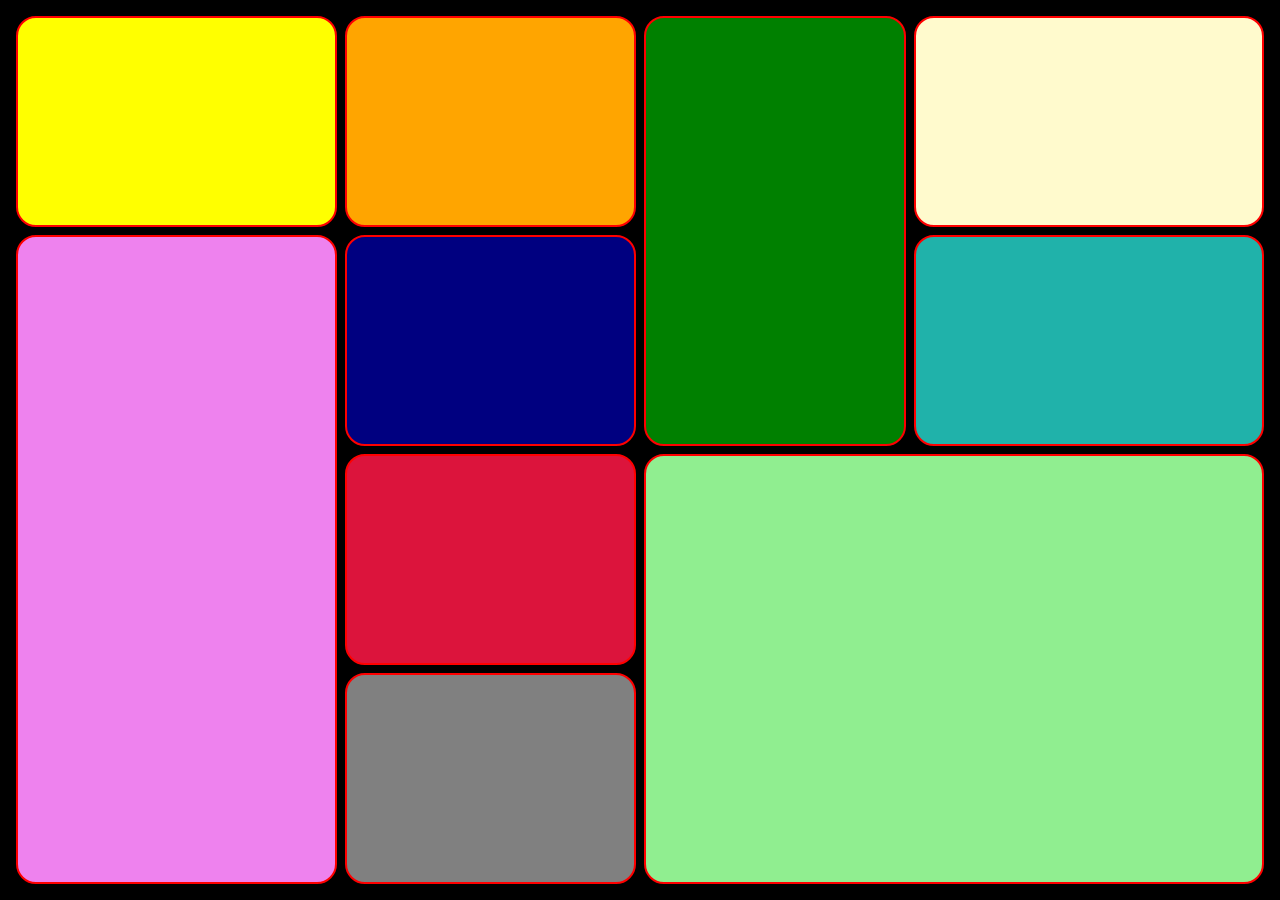
==== Assignments/CSS/A4-Task/A4-Easy/index.html @ 9ace95c6 "A-5 Task Medium done" ====
<!DOCTYPE html>
<html lang="en">
<head>
    <meta charset="UTF-8">
    <meta name="viewport" content="width=device-width , initial-scale=1.0">
    <title>Butusic UI</title>
    <link rel="stylesheet" href="style.css">
</head>
<body>
    <main>
        <section class="home">
            <div class="card profile"></div>
            <div class="card circle-poster"></div>
            <div class="card menu"></div>
            <div class="card stock"></div>
            <div class="card barcode">

            </div>
            <div class="card info"></div>
            <div class="card character"></div>
            <div class="card badge"></div>
            <div class="card rating"></div>
            <div class="card qr-card"></div>
        </section>
        
    </main>
</body>
</html>
---- Assignments/CSS/A4-Task/A4-Easy/style.css ----
*{
    margin: 0;
    padding: 0;
    box-sizing: border-box;
}

html,body{
    height: 100%;
    width: 100%;
}

main{
    height: 100%;
    width: 100%;
    padding: 1rem;
    background-color:#000000;
}

section.home{
    height: 100%;
    width: 100%;
    
    display: grid;
    gap: .5rem;
    grid-template-columns: 1.1fr 1fr .9fr 1.2fr;
    grid-template-rows: 1fr 1fr 1fr 1fr;
    grid-template-areas: 
    "profile circle-poster menu  stock"
    "barcode info menu character"
    "barcode badge rating rating"
    "barcode qr-card rating rating";
}

.card{
    background-color: azure;
    border: 2px solid red;
    padding: 1.25rem;
    border-radius: 1.25rem;
}

.profile{
    background-color: yellow;
    grid-area: profile;
}

.circle-poster{
    background-color: orange;
    grid-area: circle-poster;
}

.menu{
    background-color: green;
    grid-area: menu;
}

.stock{
    background-color: lemonchiffon;
    grid-area: stock;
}

.barcode{
    background-color: violet;
    grid-area: barcode;
}

.info{
    background-color: navy;
    grid-area: info;
}

.character{
    background-color: lightseagreen;
    grid-area: character;
}

.badge{
    background-color: crimson;
    grid-area: badge;
}

.rating{
    background-color: lightgreen;
    grid-area: rating;
}

.qr-card{
    background-color: gray;
    grid-area: qr-card;
}
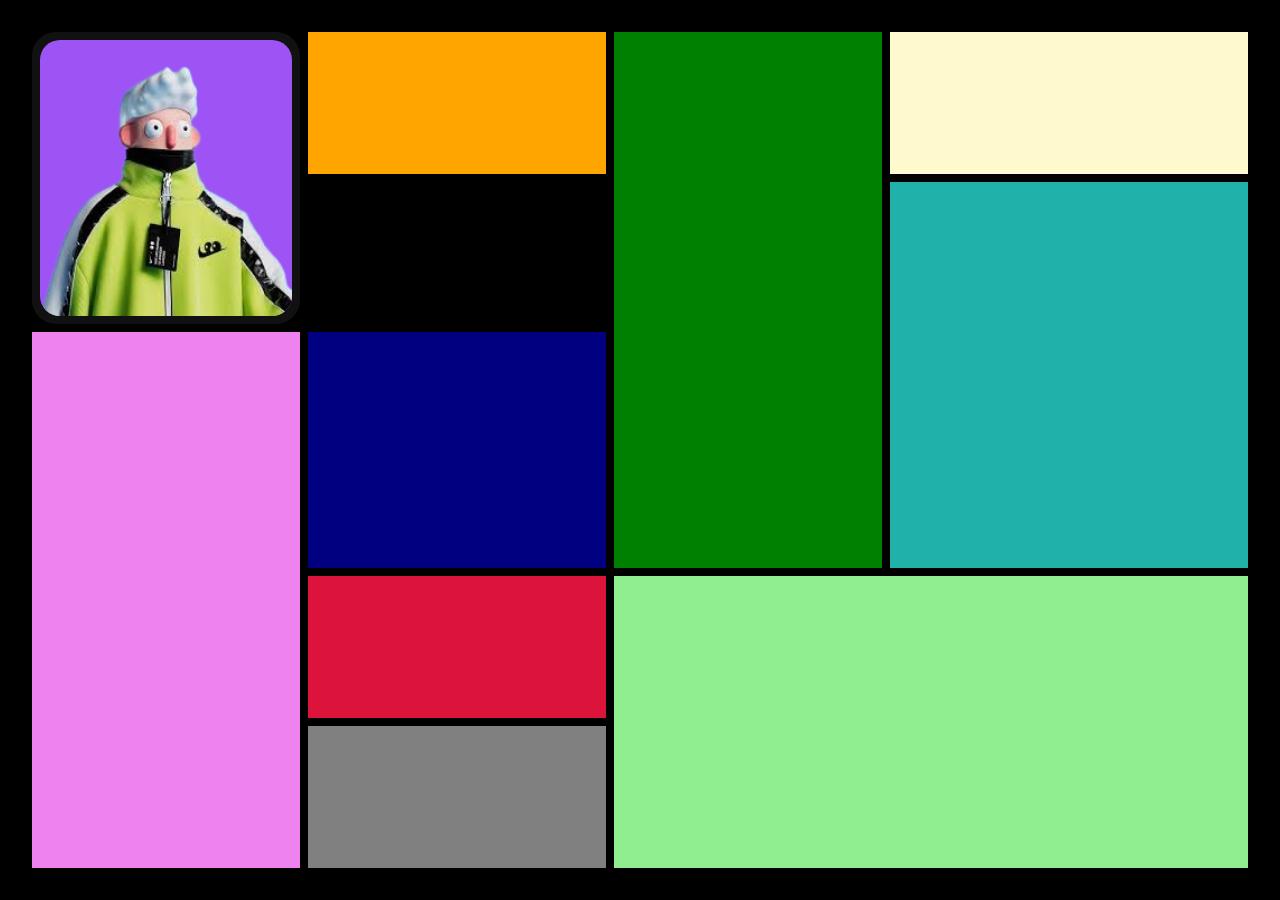
==== commit 67ce6aa6: "JS: Phase-1 easy completed" ====
--- a/Assignments/CSS/A4-Task/A4-Easy/index.html
+++ b/Assignments/CSS/A4-Task/A4-Easy/index.html
@@ -9,10 +9,12 @@
 <body>
     <main>
         <section class="home">
-            <div class="card profile"></div>
-            <div class="card circle-poster"></div>
+            <div class="card profile">
+                <img src="./Images/char-img1_.png" alt="">
+            </div>
+            <div class="circle-poster"></div>
             <div class="card menu"></div>
-            <div class="card stock"></div>
+            <div class="card emoji"></div>
             <div class="card barcode">
 
             </div>
--- a/Assignments/CSS/A4-Task/A4-Easy/style.css
+++ b/Assignments/CSS/A4-Task/A4-Easy/style.css
@@ -1,3 +1,9 @@
+/* 
+<i class="ri-map-pin-line"></i>
+
+*/
+
+
 *{
     margin: 0;
     padding: 0;
@@ -12,7 +18,7 @@
 main{
     height: 100%;
     width: 100%;
-    padding: 1rem;
+    padding: 2rem;
     background-color:#000000;
 }
 
@@ -22,25 +28,31 @@
     
     display: grid;
     gap: .5rem;
-    grid-template-columns: 1.1fr 1fr .9fr 1.2fr;
-    grid-template-rows: 1fr 1fr 1fr 1fr;
+    grid-template-columns: .9fr 1fr .9fr 1.2fr;
+    grid-template-rows: .6fr .6fr 1fr .6fr .6fr;
     grid-template-areas: 
-    "profile circle-poster menu  stock"
+    "profile circle-poster menu emoji"
+    "profile cirlce-poster menu character"
     "barcode info menu character"
     "barcode badge rating rating"
     "barcode qr-card rating rating";
 }
 
-.card{
-    background-color: azure;
-    border: 2px solid red;
-    padding: 1.25rem;
-    border-radius: 1.25rem;
+.profile{
+    grid-area: profile;
+    background-color:#111111;
+    padding: .5rem;
+    border-radius: 1.5rem;
 }
 
-.profile{
-    background-color: yellow;
-    grid-area: profile;
+.profile>img{
+    height: 100%;
+    width: 100%;
+    object-fit: fill;
+    /* aspect-ratio: 3/1; */
+    border-radius: 1.25rem;
+    background-color: #9E54F4;
+    
 }
 
 .circle-poster{
@@ -53,9 +65,9 @@
     grid-area: menu;
 }
 
-.stock{
+.emoji{
     background-color: lemonchiffon;
-    grid-area: stock;
+    grid-area: emoji
 }
 
 .barcode{
